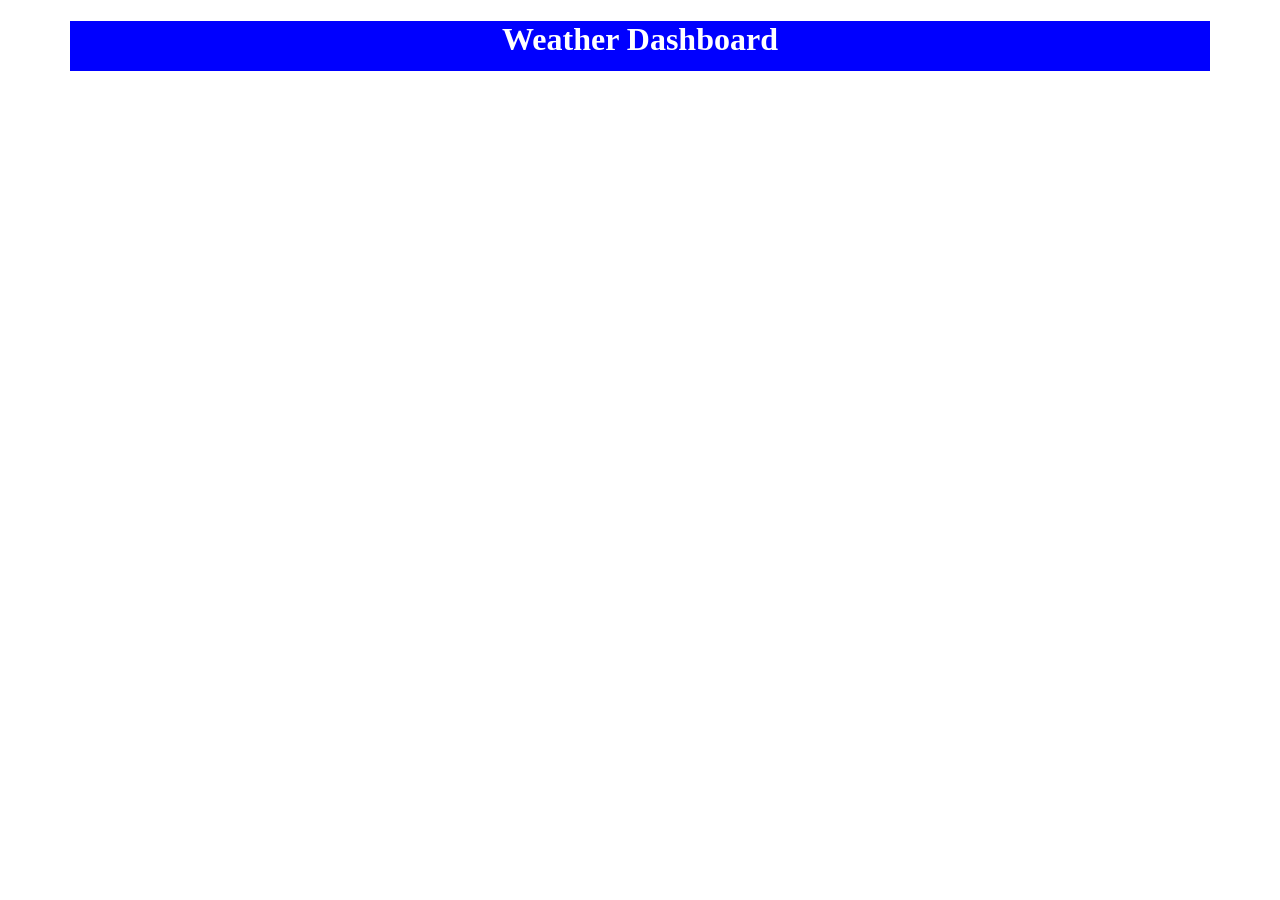
==== index.html @ 9e6a9377 "Updated index.html and style.css." ====
<!DOCTYPE html>
<html lang="en-US">
<head>
    <meta charset="utf-8">
    <meta name="viewport" content="width=device-width, initial-scale=1">
    <title>Weather Dashboard</title>
    <link rel="stylesheet" href="style.css"/>
</head>
<body>
    <div class="wrapper">
    <header>
        <div class="wrapper" id="top-bar">
          <h1>Weather Dashboard</h1>
        </div>

    </header>
    <main>

    </main>
    <footer>

    </footer>
</div>
</body>

</html>
---- style.css ----
.wrapper {
    width: 95%;
    max-width: 90em;
    margin: 0 auto;
}

#top-bar {
    height:50px;
    background-color: blue;
    text-align: center;
}

h1 {
    color: white;
}
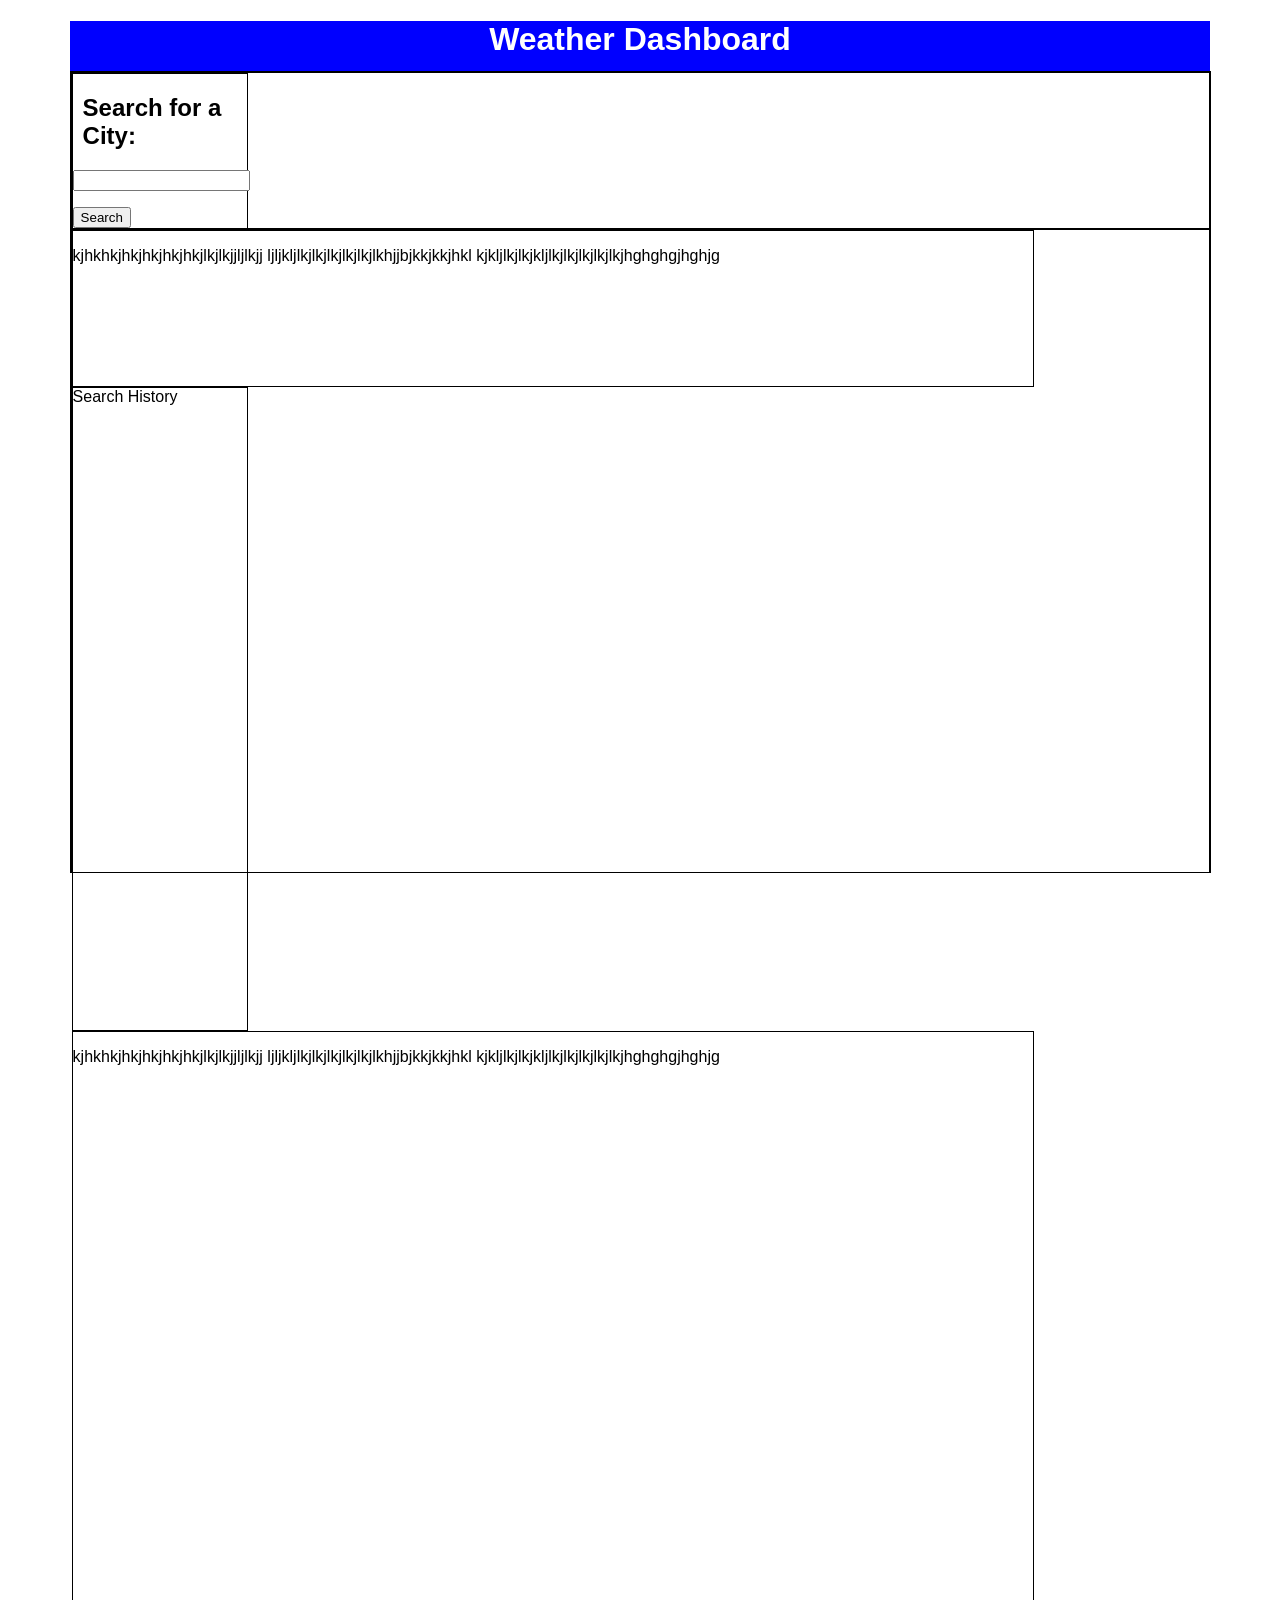
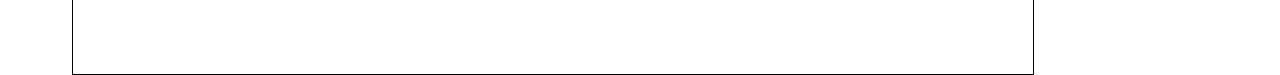
==== commit 788918a6: "Added margin to h2 tag." ====
--- a/index.html
+++ b/index.html
@@ -14,8 +14,33 @@
         </div>
 
     </header>
-    <main>
+    <main class="wrapper">
+      <div class="container">
+        <div class="row" id="top-left-panel">
+          <div class="col" id="search-city-content">
+            <h2> Search for a City:</h2>
+            <p><input type="text" id="inputCity4" name="city"/></p>
+            <p><button type="button">Search</button></p>
+          </div>  
+          <div class="col" id="current-weather-forecast">
+            <p>kjhkhkjhkjhkjhkjhkjlkjlkjjljlkjj
+            ljljkljlkjlkjlkjlkjlkjlkhjjbjkkjkkjhkl
+            kjkljlkjlkjkljlkjlkjlkjlkjlkjhghghgjhghjg
+            </p>
+          </div>  
 
+          
+        </div>
+        <div class="row" id="bottom-left-panel">
+            <div class="col" id="search-history-content">Search History</div>
+            <div class="col" id="future-weather-forecast">
+                <p>kjhkhkjhkjhkjhkjhkjlkjlkjjljlkjj
+                ljljkljlkjlkjlkjlkjlkjlkhjjbjkkjkkjhkl
+                kjkljlkjlkjkljlkjlkjlkjlkjlkjhghghgjhghjg
+                </p>
+              </div>  
+        </div>
+     </div>
     </main>
     <footer>
 
--- a/style.css
+++ b/style.css
@@ -1,4 +1,7 @@
 
+body{
+    font-family: 'Segoe UI', Tahoma, Geneva, Verdana, sans-serif;
+}
 
 .wrapper {
     width: 95%;
@@ -16,3 +19,63 @@
     color: white;
 }
 
+h2 {
+
+    margin-left: 10px;
+}
+
+#top-left-panel {
+
+    border:1px solid black;
+    height:155px;
+    width: 99.87%;
+   
+}
+#bottom-left-panel {
+
+    border:1px solid black;
+    height:642px;
+    width: 99.87%;
+   
+}
+
+#search-city-content {
+    height:155px;
+}
+
+#search-history-content {
+    height:642px;
+}
+
+
+#future-weather-forecast{
+    height:642px;
+    width: 84.43%;
+}
+
+#current-weather-forecast{
+    height:155px;
+    width: 84.43%;
+}
+
+#search-history {
+    height:155px;
+    width: 15.33%;
+
+}
+
+
+
+
+.col {
+    border:1px solid black;
+    float: left;
+    width: 15.33%;
+}
+
+.container{
+    border:1px solid black;
+    width: 99.87%;
+    height: 800px;
+}
+
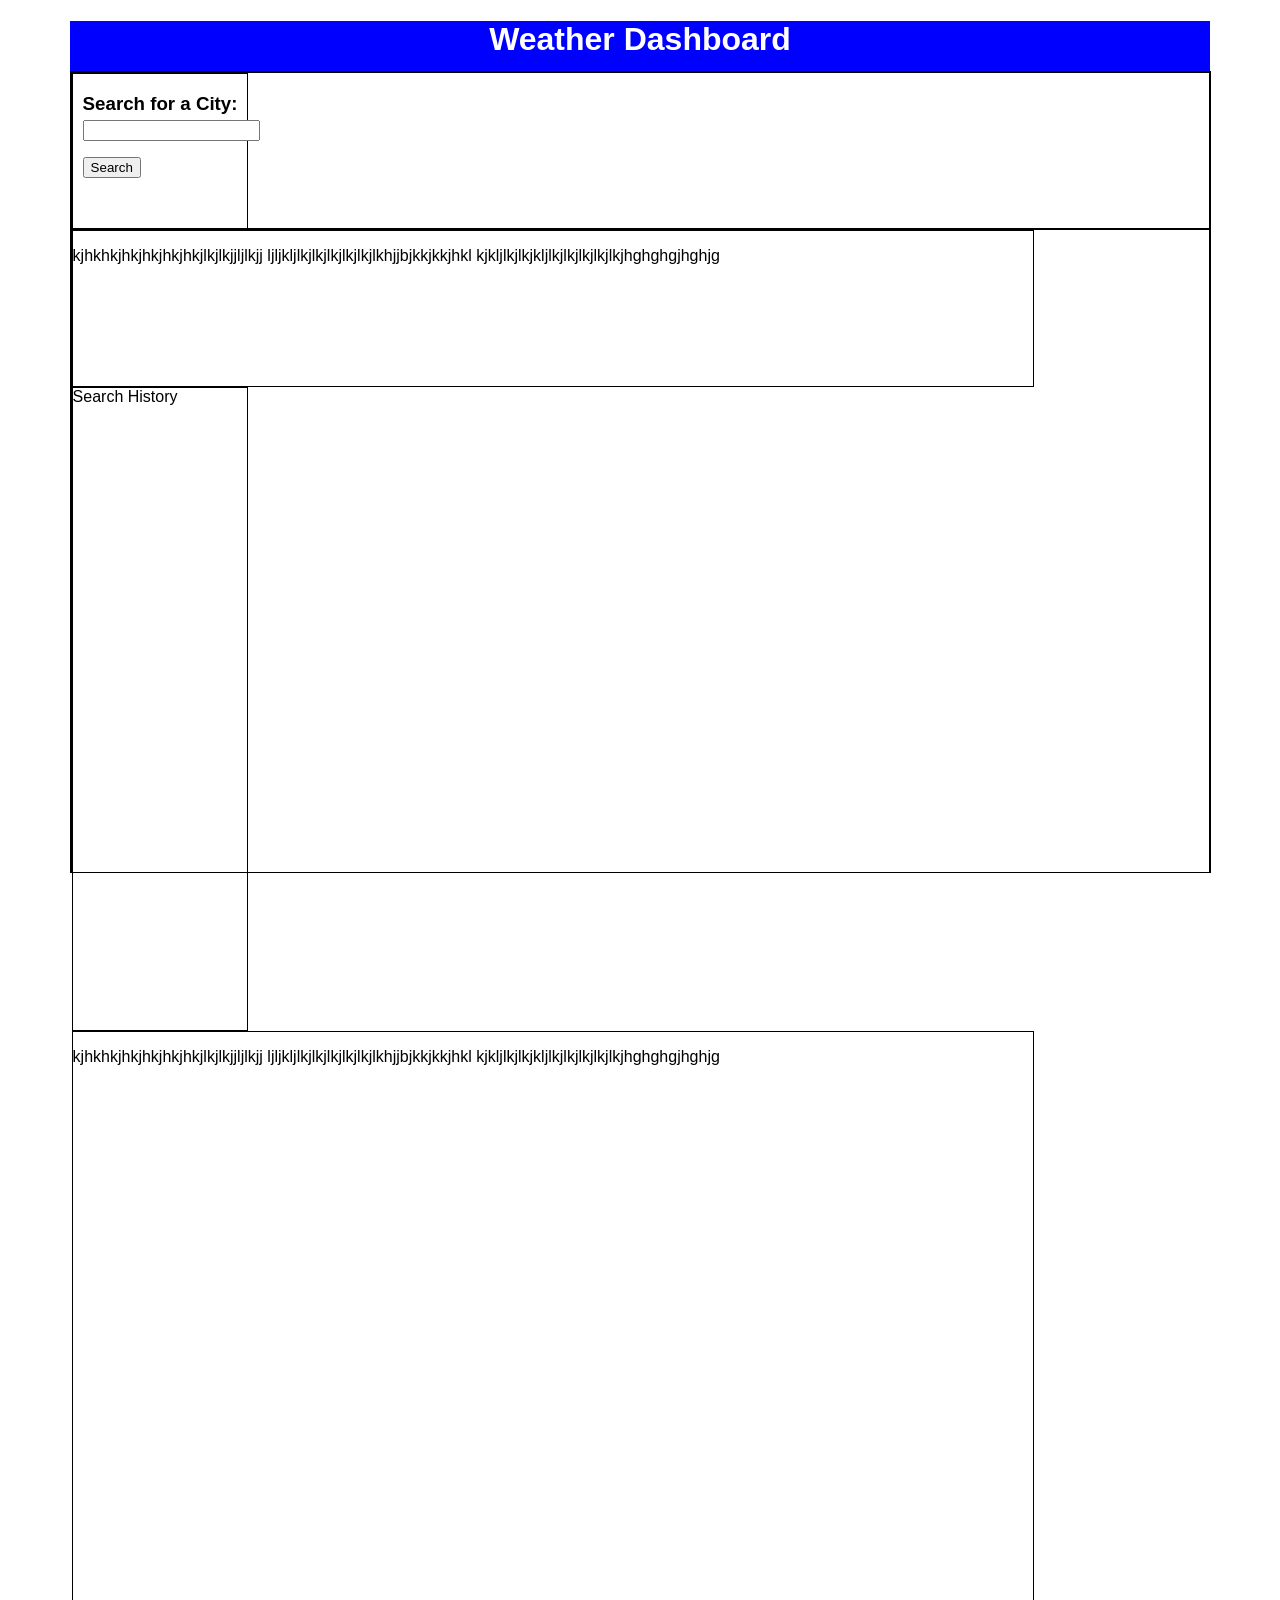
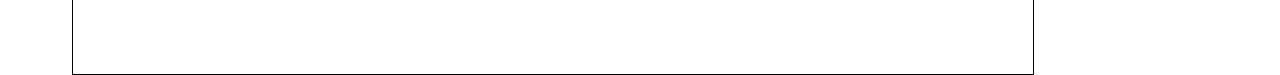
==== commit 4d02d30d: "Added margins to search field, button, and h3 tags." ====
--- a/index.html
+++ b/index.html
@@ -18,9 +18,9 @@
       <div class="container">
         <div class="row" id="top-left-panel">
           <div class="col" id="search-city-content">
-            <h2> Search for a City:</h2>
-            <p><input type="text" id="inputCity4" name="city"/></p>
-            <p><button type="button">Search</button></p>
+            <h3> Search for a City:</h3>
+            <p id="text-input"><input type="text" id="inputCity4" name="city"/></p>
+            <p id="btn-search"><button type="button" id="search-btn">Search</button></p>
           </div>  
           <div class="col" id="current-weather-forecast">
             <p>kjhkhkjhkjhkjhkjhkjlkjlkjjljlkjj
--- a/style.css
+++ b/style.css
@@ -19,8 +19,18 @@
     color: white;
 }
 
-h2 {
+h3 {
 
+    margin-left: 10px;
+    margin-bottom:0px;
+}
+
+#text-input {
+    margin-top:5px;
+    margin-left: 10px;
+}
+
+#btn-search {
     margin-left: 10px;
 }
 
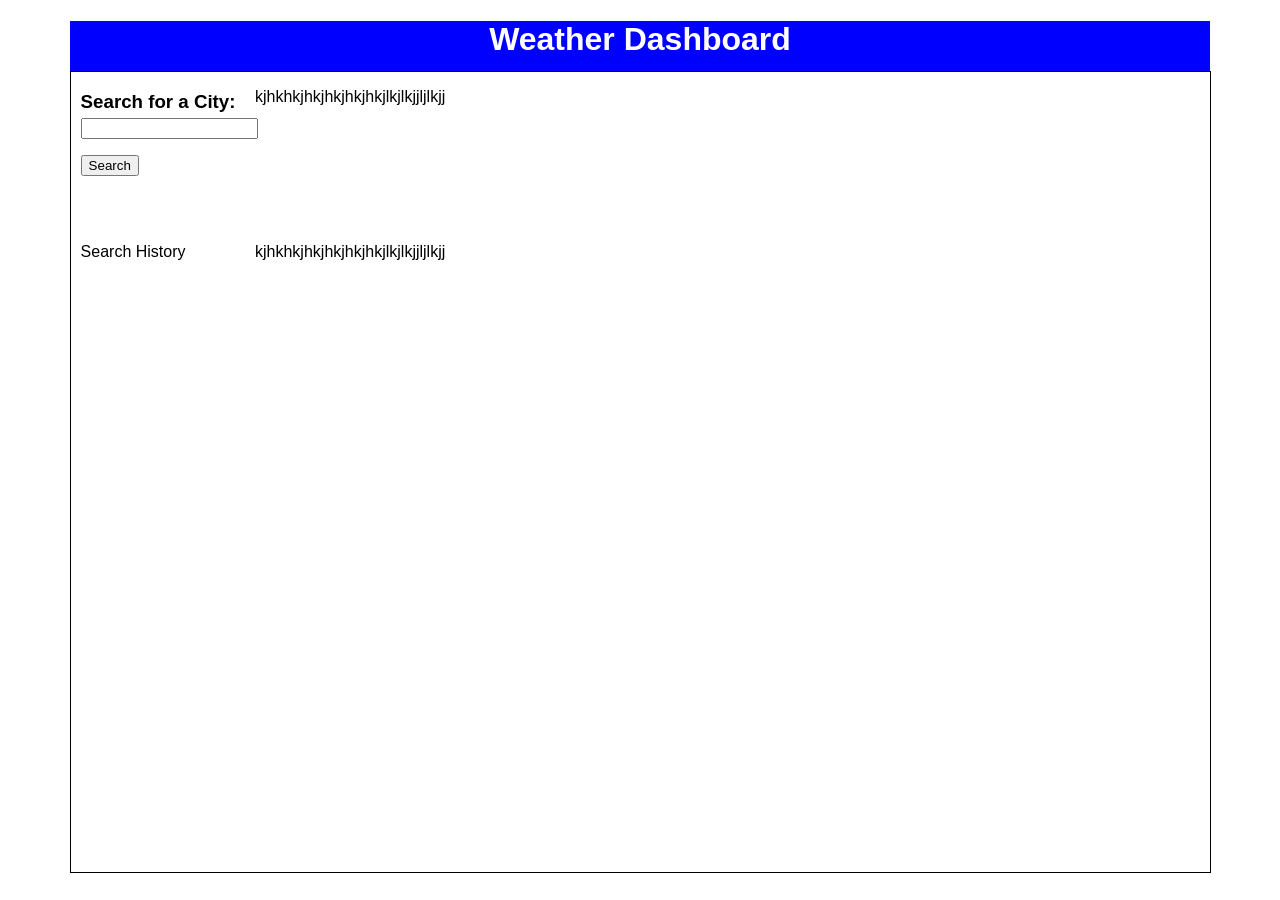
==== commit 2efeeee5: "Added margins to weather forecast and search history sections of the page." ====
--- a/index.html
+++ b/index.html
@@ -23,22 +23,18 @@
             <p id="btn-search"><button type="button" id="search-btn">Search</button></p>
           </div>  
           <div class="col" id="current-weather-forecast">
-            <p>kjhkhkjhkjhkjhkjhkjlkjlkjjljlkjj
-            ljljkljlkjlkjlkjlkjlkjlkhjjbjkkjkkjhkl
-            kjkljlkjlkjkljlkjlkjlkjlkjlkjhghghgjhghjg
-            </p>
+            <p id="curr-forecast-content">kjhkhkjhkjhkjhkjhkjlkjlkjjljlkjj</p>
           </div>  
 
           
         </div>
         <div class="row" id="bottom-left-panel">
-            <div class="col" id="search-history-content">Search History</div>
+            <div class="col" id="search-history-section">
+                <p id="search-history-list">Search History</p>
+            </div>
             <div class="col" id="future-weather-forecast">
-                <p>kjhkhkjhkjhkjhkjhkjlkjlkjjljlkjj
-                ljljkljlkjlkjlkjlkjlkjlkhjjbjkkjkkjhkl
-                kjkljlkjlkjkljlkjlkjlkjlkjlkjhghghgjhghjg
-                </p>
-              </div>  
+                <p id="future-forecast-content">kjhkhkjhkjhkjhkjhkjlkjlkjjljlkjj</p>
+            </div>  
         </div>
      </div>
     </main>
--- a/style.css
+++ b/style.css
@@ -36,14 +36,14 @@
 
 #top-left-panel {
 
-    border:1px solid black;
+    
     height:155px;
     width: 99.87%;
    
 }
 #bottom-left-panel {
 
-    border:1px solid black;
+   
     height:642px;
     width: 99.87%;
    
@@ -53,8 +53,13 @@
     height:155px;
 }
 
-#search-history-content {
+#search-history-section {
     height:642px;
+    
+}
+
+#search-history-list {
+    margin-left: 10px;
 }
 
 
@@ -74,11 +79,8 @@
 
 }
 
-
-
-
 .col {
-    border:1px solid black;
+    
     float: left;
     width: 15.33%;
 }
@@ -89,3 +91,13 @@
     height: 800px;
 }
 
+
+#curr-forecast-content{
+    margin-left: 10px;
+}
+
+
+#future-forecast-content{
+    margin-left: 10px;
+}
+
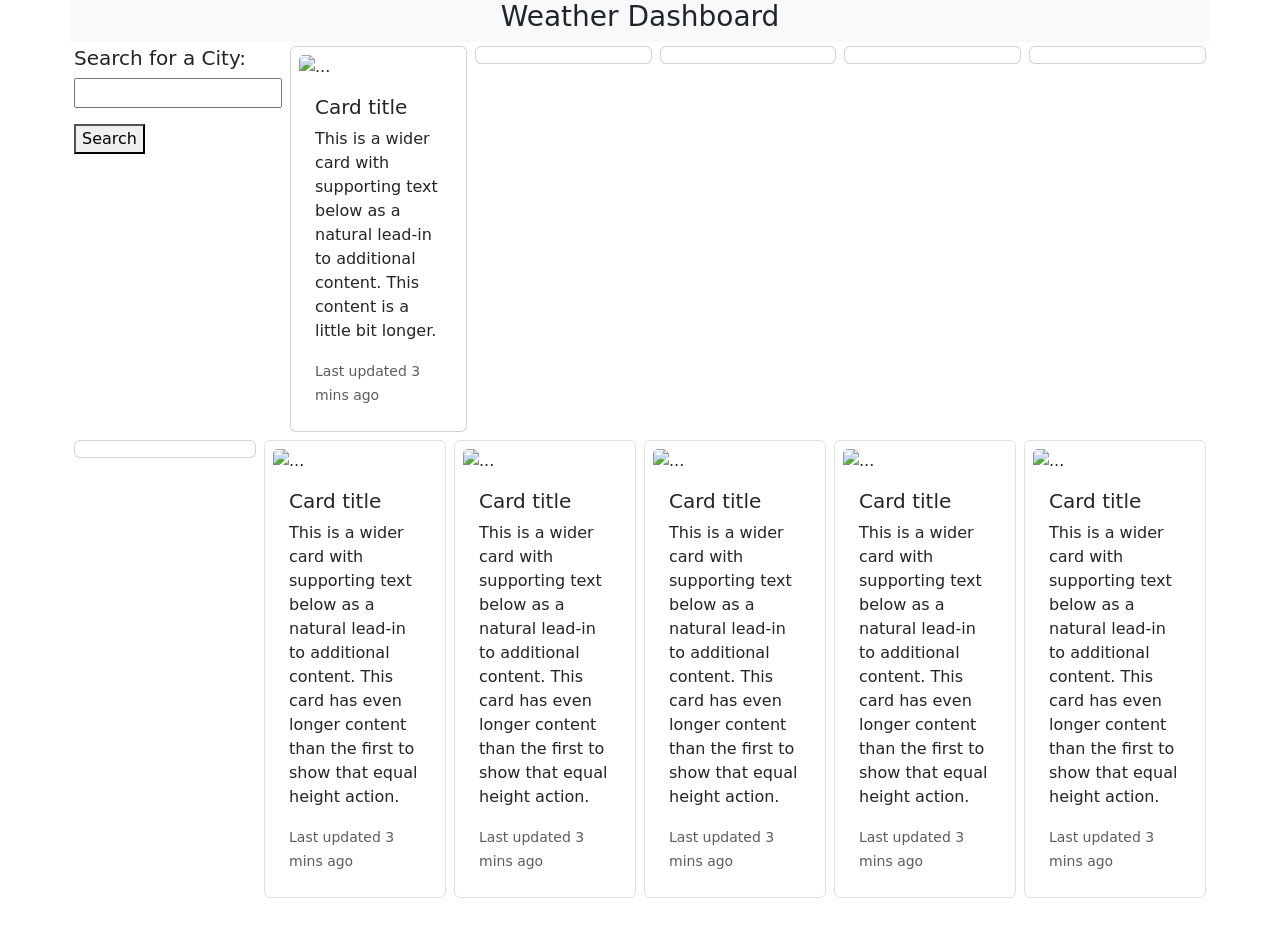
==== commit 16fec26a: "Updated page layout." ====
--- a/index.html
+++ b/index.html
@@ -1,47 +1,122 @@
-<!DOCTYPE html>
-<html lang="en-US">
-<head>
+<!doctype html>
+<html lang="en">
+  <head>
+    <!-- Required meta tags -->
     <meta charset="utf-8">
     <meta name="viewport" content="width=device-width, initial-scale=1">
-    <title>Weather Dashboard</title>
-    <link rel="stylesheet" href="style.css"/>
-</head>
-<body>
-    <div class="wrapper">
+
+    <!-- Bootstrap CSS -->
+    <link href="https://cdn.jsdelivr.net/npm/bootstrap@5.0.2/dist/css/bootstrap.min.css" rel="stylesheet" integrity="sha384-EVSTQN3/azprG1Anm3QDgpJLIm9Nao0Yz1ztcQTwFspd3yD65VohhpuuCOmLASjC" crossorigin="anonymous">
+
+    <title>Weather Forecast</title>
+  </head>
+  <body>
     <header>
-        <div class="wrapper" id="top-bar">
-          <h1>Weather Dashboard</h1>
+        <div class="container">
+            <div class="row gy-5">
+                <div class="col-12 bg-light text-center">
+                     <h3>Weather Dashboard</h3>
+                 </div>
+            </div>
+        </div>
+    </header>
+    <main>
+    <div class="container">
+        <div class="row">
+
+          <div class="col w-25 p-1">
+            <h5> Search for a City:</h5>
+            <p id="text-input"><input type="text" id="inputCity4" name="city"/></p>
+            <p id="btn-search"><button type="button" id="search-btn">Search</button></p>
+          </div>
+
+          <div class="col w-auto p-1">
+     
+                <div class="card p-2">
+                  <img src="..." class="card-img-top" alt="...">
+                  <div class="card-body">
+                    <h5 class="card-title">Card title</h5>
+                    <p class="card-text">This is a wider card with supporting text below as a natural lead-in to additional content. This content is a little bit longer.</p>
+                    <p class="card-text"><small class="text-muted">Last updated 3 mins ago</small></p>
+                  </div>
+                </div>
+            </div>
+
+            <div class="col w-auto p-1">
+                <div class="card p-2"> </div>
+            </div>
+
+            <div class="col w-auto p-1">
+                <div class="card p-2"> </div>
+            </div>
+
+            <div class="col w-auto p-1">
+                <div class="card p-2"> </div>
+            </div>
+
+            <div class="col w-auto p-1">
+                <div class="card p-2"> </div>
+            </div>
+                      
         </div>
 
-    </header>
-    <main class="wrapper">
-      <div class="container">
-        <div class="row" id="top-left-panel">
-          <div class="col" id="search-city-content">
-            <h3> Search for a City:</h3>
-            <p id="text-input"><input type="text" id="inputCity4" name="city"/></p>
-            <p id="btn-search"><button type="button" id="search-btn">Search</button></p>
-          </div>  
-          <div class="col" id="current-weather-forecast">
-            <p id="curr-forecast-content">kjhkhkjhkjhkjhkjhkjlkjlkjjljlkjj</p>
-          </div>  
+        <div class="row">
+          <div class="col w-25 p-1">
+            <div class="card p-2">
+              
+             </div>
+          </div>
+          <div class="col w-auto p-1">
+            <div class="card p-2 border">
+              <img src="..." class="card-img-top" alt="...">
+             <div class="card-body">
+              <h5 class="card-title">Card title</h5>
+              <p class="card-text">This is a wider card with supporting text below as a natural lead-in to additional content. This card has even longer content than the first to show that equal height action.</p>
+              <p class="card-text"><small class="text-muted">Last updated 3 mins ago</small></p>
+             </div>
+           </div>
+          </div>
+          <div class="col w-auto p-1"> 
+              <div class="card p-2 border">
+            <img src="..." class="card-img-top" alt="...">
+           <div class="card-body">
+            <h5 class="card-title">Card title</h5>
+            <p class="card-text">This is a wider card with supporting text below as a natural lead-in to additional content. This card has even longer content than the first to show that equal height action.</p>
+            <p class="card-text"><small class="text-muted">Last updated 3 mins ago</small></p>
+           </div>
+         </div></div>
+          <div class="col w-auto p-1"> 
+              <div class="card p-2 border">
+            <img src="..." class="card-img-top" alt="...">
+           <div class="card-body">
+            <h5 class="card-title">Card title</h5>
+            <p class="card-text">This is a wider card with supporting text below as a natural lead-in to additional content. This card has even longer content than the first to show that equal height action.</p>
+            <p class="card-text"><small class="text-muted">Last updated 3 mins ago</small></p>
+           </div>
+         </div></div>
+          <div class="col w-auto p-1"> 
+              <div class="card p-2 border">
+            <img src="..." class="card-img-top" alt="...">
+           <div class="card-body">
+            <h5 class="card-title">Card title</h5>
+            <p class="card-text">This is a wider card with supporting text below as a natural lead-in to additional content. This card has even longer content than the first to show that equal height action.</p>
+            <p class="card-text"><small class="text-muted">Last updated 3 mins ago</small></p>
+           </div>
+         </div></div>
+          <div class="col w-auto p-1"> 
+              <div class="card p-2 border">
+            <img src="..." class="card-img-top" alt="...">
+           <div class="card-body">
+            <h5 class="card-title">Card title</h5>
+            <p class="card-text">This is a wider card with supporting text below as a natural lead-in to additional content. This card has even longer content than the first to show that equal height action.</p>
+            <p class="card-text"><small class="text-muted">Last updated 3 mins ago</small></p>
+           </div>
+         </div></div>
+         </div>
+      </div>
+    </main>
 
-          
-        </div>
-        <div class="row" id="bottom-left-panel">
-            <div class="col" id="search-history-section">
-                <p id="search-history-list">Search History</p>
-            </div>
-            <div class="col" id="future-weather-forecast">
-                <p id="future-forecast-content">kjhkhkjhkjhkjhkjhkjlkjlkjjljlkjj</p>
-            </div>  
-        </div>
-     </div>
-    </main>
-    <footer>
-
-    </footer>
-</div>
-</body>
-
+    <script src="https://cdn.jsdelivr.net/npm/bootstrap@5.0.2/dist/js/bootstrap.bundle.min.js" integrity="sha384-MrcW6ZMFYlzcLA8Nl+NtUVF0sA7MsXsP1UyJoMp4YLEuNSfAP+JcXn/tWtIaxVXM" crossorigin="anonymous"></script>
+    <script src="script.js"></script>
+  </body>
 </html>
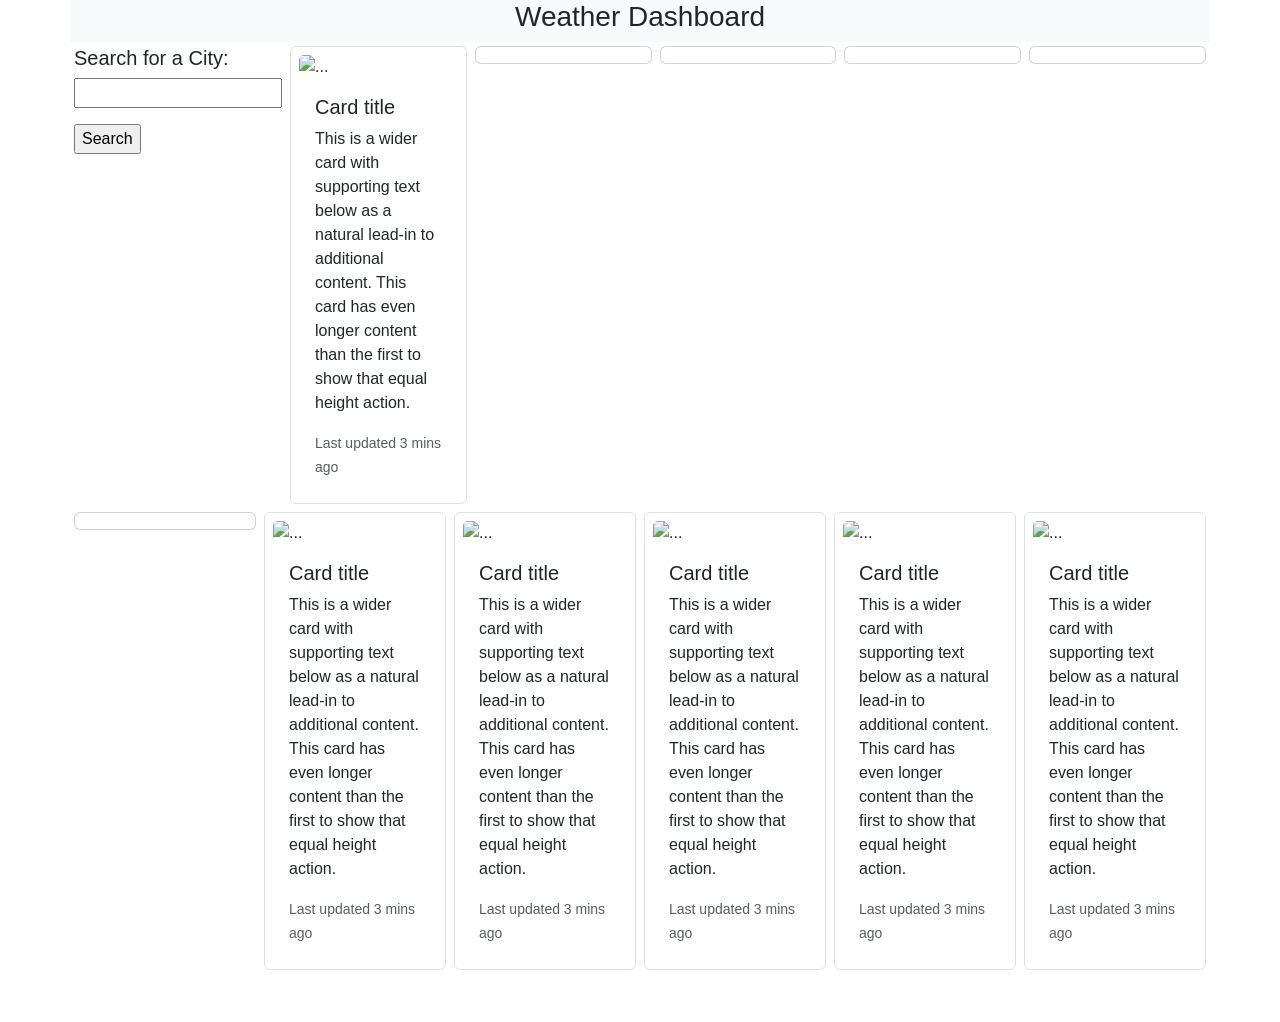
==== commit 00054f2b: "Updated script.js to fetch data using weather api." ====
--- a/index.html
+++ b/index.html
@@ -7,7 +7,7 @@
 
     <!-- Bootstrap CSS -->
     <link href="https://cdn.jsdelivr.net/npm/bootstrap@5.0.2/dist/css/bootstrap.min.css" rel="stylesheet" integrity="sha384-EVSTQN3/azprG1Anm3QDgpJLIm9Nao0Yz1ztcQTwFspd3yD65VohhpuuCOmLASjC" crossorigin="anonymous">
-
+     <link href="style.css" rel="stylesheet">
     <title>Weather Forecast</title>
   </head>
   <body>
@@ -26,20 +26,21 @@
 
           <div class="col w-25 p-1">
             <h5> Search for a City:</h5>
-            <p id="text-input"><input type="text" id="inputCity4" name="city"/></p>
-            <p id="btn-search"><button type="button" id="search-btn">Search</button></p>
+            <p><input type="text" id="inputCity4" name="inputCity4"/></p>
+            <p><input type="button" id="search-btn" value="Search" name="search-btn"/></p>
           </div>
 
           <div class="col w-auto p-1">
      
-                <div class="card p-2">
-                  <img src="..." class="card-img-top" alt="...">
-                  <div class="card-body">
-                    <h5 class="card-title">Card title</h5>
-                    <p class="card-text">This is a wider card with supporting text below as a natural lead-in to additional content. This content is a little bit longer.</p>
-                    <p class="card-text"><small class="text-muted">Last updated 3 mins ago</small></p>
-                  </div>
-                </div>
+            <div class="card p-2 border">
+                <img src="#" class="card-img-top" alt="...">
+               <div class="card-body">
+                <h5 class="card-title">Card title</h5>
+                <p class="card-text">This is a wider card with supporting text below as a natural lead-in to additional content. This card has even longer content than the first to show that equal height action.</p>
+                <p class="card-text"><small class="text-muted">Last updated 3 mins ago</small></p>
+               </div>
+             </div>
+
             </div>
 
             <div class="col w-auto p-1">
@@ -68,7 +69,7 @@
           </div>
           <div class="col w-auto p-1">
             <div class="card p-2 border">
-              <img src="..." class="card-img-top" alt="...">
+              <img src="#" class="card-img-top" alt="...">
              <div class="card-body">
               <h5 class="card-title">Card title</h5>
               <p class="card-text">This is a wider card with supporting text below as a natural lead-in to additional content. This card has even longer content than the first to show that equal height action.</p>
@@ -78,7 +79,7 @@
           </div>
           <div class="col w-auto p-1"> 
               <div class="card p-2 border">
-            <img src="..." class="card-img-top" alt="...">
+            <img src="#" class="card-img-top" alt="...">
            <div class="card-body">
             <h5 class="card-title">Card title</h5>
             <p class="card-text">This is a wider card with supporting text below as a natural lead-in to additional content. This card has even longer content than the first to show that equal height action.</p>
@@ -87,7 +88,7 @@
          </div></div>
           <div class="col w-auto p-1"> 
               <div class="card p-2 border">
-            <img src="..." class="card-img-top" alt="...">
+            <img src="#" class="card-img-top" alt="...">
            <div class="card-body">
             <h5 class="card-title">Card title</h5>
             <p class="card-text">This is a wider card with supporting text below as a natural lead-in to additional content. This card has even longer content than the first to show that equal height action.</p>
@@ -96,7 +97,7 @@
          </div></div>
           <div class="col w-auto p-1"> 
               <div class="card p-2 border">
-            <img src="..." class="card-img-top" alt="...">
+            <img src="#" class="card-img-top" alt="...">
            <div class="card-body">
             <h5 class="card-title">Card title</h5>
             <p class="card-text">This is a wider card with supporting text below as a natural lead-in to additional content. This card has even longer content than the first to show that equal height action.</p>
@@ -105,7 +106,7 @@
          </div></div>
           <div class="col w-auto p-1"> 
               <div class="card p-2 border">
-            <img src="..." class="card-img-top" alt="...">
+            <img src="#" class="card-img-top" alt="...">
            <div class="card-body">
             <h5 class="card-title">Card title</h5>
             <p class="card-text">This is a wider card with supporting text below as a natural lead-in to additional content. This card has even longer content than the first to show that equal height action.</p>
@@ -115,7 +116,7 @@
          </div>
       </div>
     </main>
-
+   
     <script src="https://cdn.jsdelivr.net/npm/bootstrap@5.0.2/dist/js/bootstrap.bundle.min.js" integrity="sha384-MrcW6ZMFYlzcLA8Nl+NtUVF0sA7MsXsP1UyJoMp4YLEuNSfAP+JcXn/tWtIaxVXM" crossorigin="anonymous"></script>
     <script src="script.js"></script>
   </body>
--- a/style.css
+++ b/style.css
@@ -0,0 +1,13 @@
+
+body{
+    font-family: 'Segoe UI', Tahoma, Geneva, Verdana, sans-serif;
+}
+
+.top-header.h3 {
+    text-align: center;
+}
+
+
+
+
+
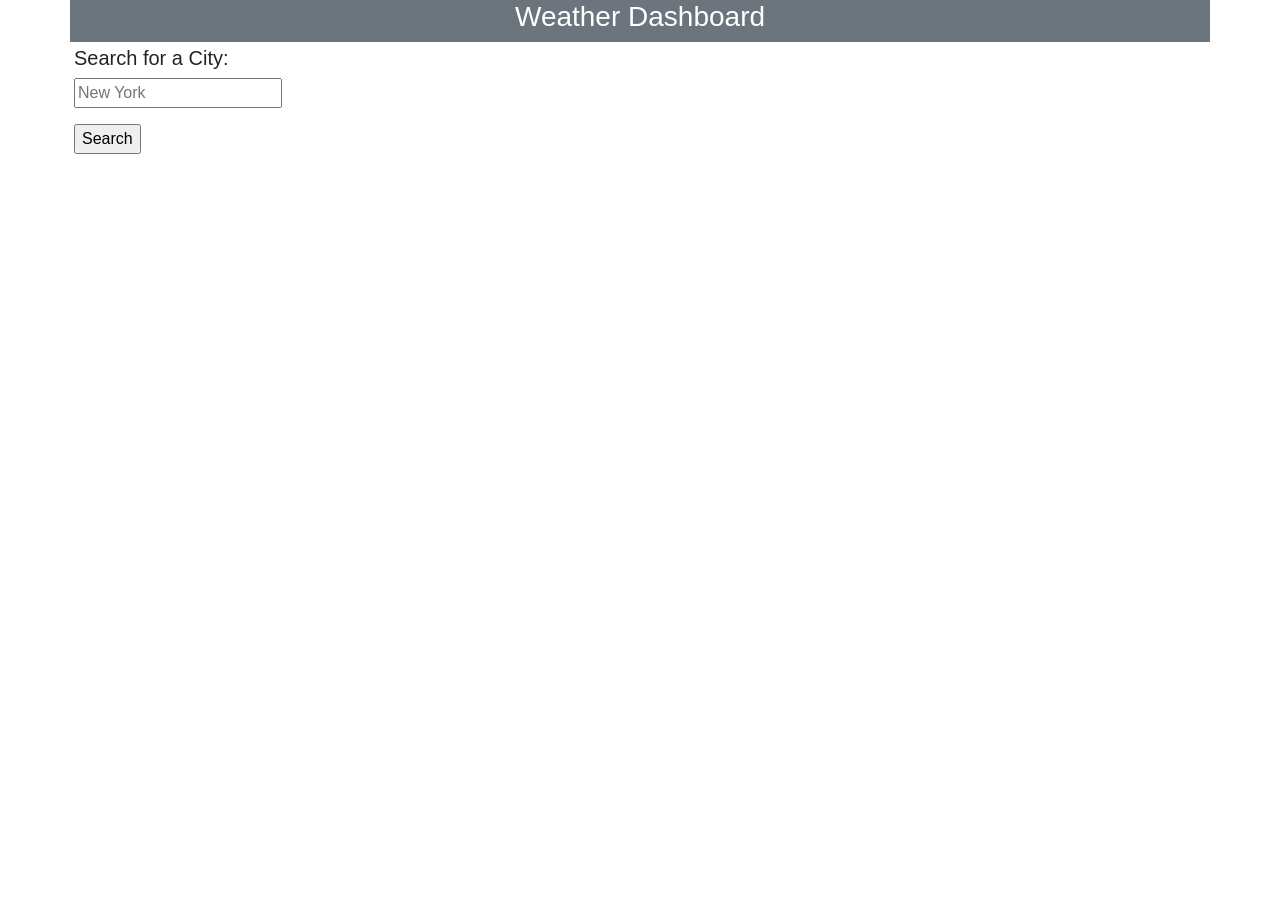
==== commit 01e59893: "Updated card styling and layout. Updated script.js to add header to 5 day forecast secion." ====
--- a/index.html
+++ b/index.html
@@ -13,8 +13,8 @@
   <body>
     <header>
         <div class="container">
-            <div class="row gy-5">
-                <div class="col-12 bg-light text-center">
+            <div class="row">
+                <div class="col-12 text-white bg-secondary text-center">
                      <h3>Weather Dashboard</h3>
                  </div>
             </div>
@@ -24,95 +24,25 @@
     <div class="container">
         <div class="row">
 
-          <div class="col w-25 p-1">
+          <div class="col-2  p-1">
             <h5> Search for a City:</h5>
-            <p><input type="text" id="inputCity4" name="inputCity4"/></p>
+            <p><input type="text" id="inputCity4" name="inputCity4" placeholder="New York"/></p>
             <p><input type="button" id="search-btn" value="Search" name="search-btn"/></p>
           </div>
 
-          <div class="col w-auto p-1">
+          <div class="col p-1 curr-weather-content">
      
-            <div class="card p-2 border">
-                <img src="#" class="card-img-top" alt="...">
-               <div class="card-body">
-                <h5 class="card-title">Card title</h5>
-                <p class="card-text">This is a wider card with supporting text below as a natural lead-in to additional content. This card has even longer content than the first to show that equal height action.</p>
-                <p class="card-text"><small class="text-muted">Last updated 3 mins ago</small></p>
-               </div>
-             </div>
-
-            </div>
-
-            <div class="col w-auto p-1">
-                <div class="card p-2"> </div>
-            </div>
-
-            <div class="col w-auto p-1">
-                <div class="card p-2"> </div>
-            </div>
-
-            <div class="col w-auto p-1">
-                <div class="card p-2"> </div>
-            </div>
-
-            <div class="col w-auto p-1">
-                <div class="card p-2"> </div>
-            </div>
+          
                       
         </div>
 
         <div class="row">
-          <div class="col w-25 p-1">
-            <div class="card p-2">
-              
-             </div>
+          <div class="col-2 p-1 search-history">
+            
           </div>
-          <div class="col w-auto p-1">
-            <div class="card p-2 border">
-              <img src="#" class="card-img-top" alt="...">
-             <div class="card-body">
-              <h5 class="card-title">Card title</h5>
-              <p class="card-text">This is a wider card with supporting text below as a natural lead-in to additional content. This card has even longer content than the first to show that equal height action.</p>
-              <p class="card-text"><small class="text-muted">Last updated 3 mins ago</small></p>
-             </div>
-           </div>
-          </div>
-          <div class="col w-auto p-1"> 
-              <div class="card p-2 border">
-            <img src="#" class="card-img-top" alt="...">
-           <div class="card-body">
-            <h5 class="card-title">Card title</h5>
-            <p class="card-text">This is a wider card with supporting text below as a natural lead-in to additional content. This card has even longer content than the first to show that equal height action.</p>
-            <p class="card-text"><small class="text-muted">Last updated 3 mins ago</small></p>
-           </div>
-         </div></div>
-          <div class="col w-auto p-1"> 
-              <div class="card p-2 border">
-            <img src="#" class="card-img-top" alt="...">
-           <div class="card-body">
-            <h5 class="card-title">Card title</h5>
-            <p class="card-text">This is a wider card with supporting text below as a natural lead-in to additional content. This card has even longer content than the first to show that equal height action.</p>
-            <p class="card-text"><small class="text-muted">Last updated 3 mins ago</small></p>
-           </div>
-         </div></div>
-          <div class="col w-auto p-1"> 
-              <div class="card p-2 border">
-            <img src="#" class="card-img-top" alt="...">
-           <div class="card-body">
-            <h5 class="card-title">Card title</h5>
-            <p class="card-text">This is a wider card with supporting text below as a natural lead-in to additional content. This card has even longer content than the first to show that equal height action.</p>
-            <p class="card-text"><small class="text-muted">Last updated 3 mins ago</small></p>
-           </div>
-         </div></div>
-          <div class="col w-auto p-1"> 
-              <div class="card p-2 border">
-            <img src="#" class="card-img-top" alt="...">
-           <div class="card-body">
-            <h5 class="card-title">Card title</h5>
-            <p class="card-text">This is a wider card with supporting text below as a natural lead-in to additional content. This card has even longer content than the first to show that equal height action.</p>
-            <p class="card-text"><small class="text-muted">Last updated 3 mins ago</small></p>
-           </div>
-         </div></div>
+          
+          <div class="col-10 p-2 future-weather-forecast">
+          
          </div>
       </div>
     </main>
--- a/style.css
+++ b/style.css
@@ -7,7 +7,18 @@
     text-align: center;
 }
 
+.curr-weather-content {
+    float: left;
+}
 
 
 
 
+
+
+
+
+.inputSearchHistory {
+    width: 100px;
+    margin: 5px;
+}
